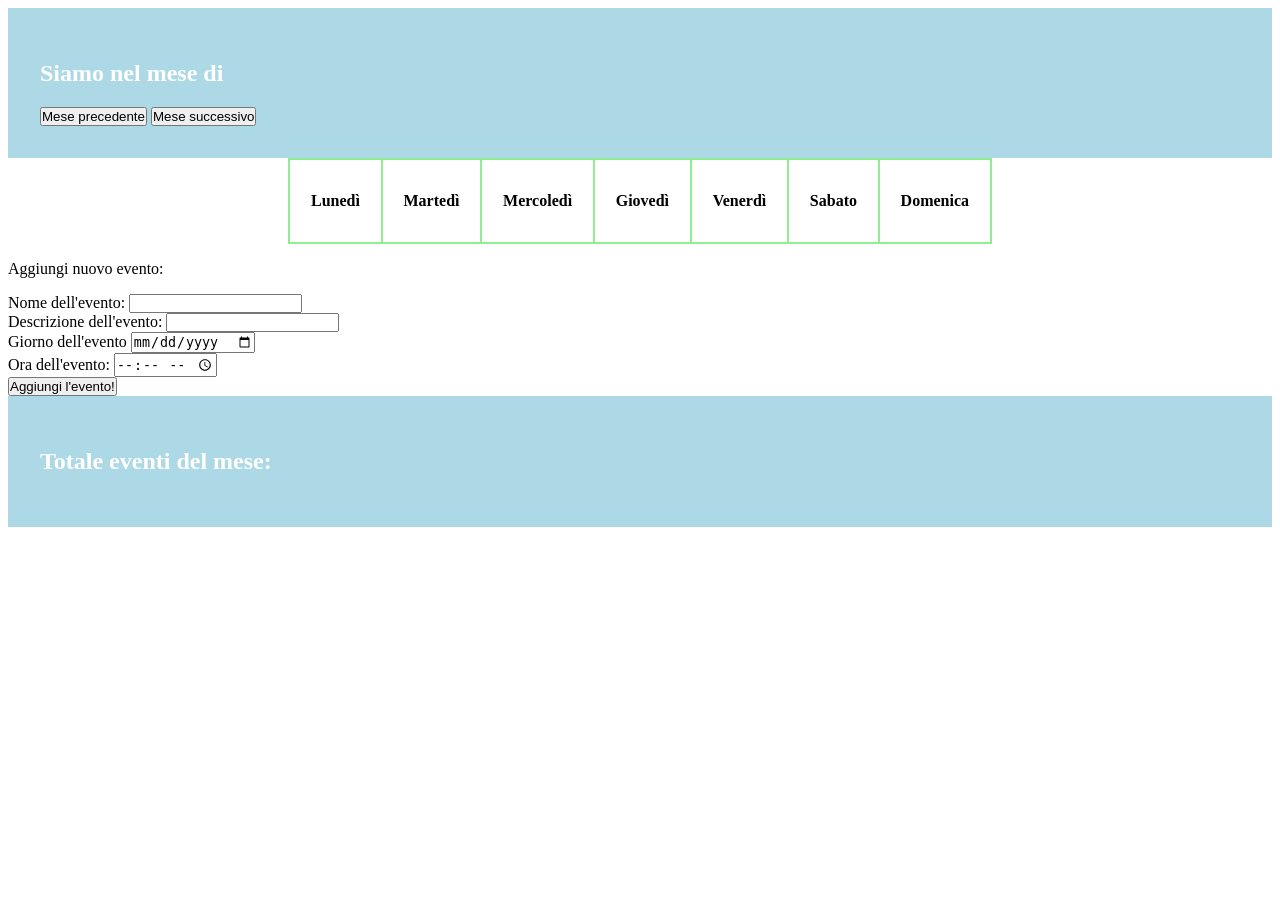
==== Dynamic-event-calendar.html @ b4f47629 "rearranging some stuff" ====
<!-- ## ESERCIZIO 2: Calendario Eventi Dinamico
### Descrizione del Progetto
Creare un **pianificatore eventi** mensile con vista calendario interattivo. L'utente può aggiungere, 
modificare ed eliminare eventi, con persistenza locale via LocalStorage.
### Requisiti Funzionali
1. **Vista Calendario**: Griglia 7×6 giorni con evidenziazione corrente
2. **Aggiungi Evento**: Modal con data, ora, titolo, descrizione
3. **Gestione Eventi**: Click giorno mostra/eliminare eventi
4. **Navigazione**: Freccia mese precedente/successivo
5. **Responsive**: Layout colonna singola su mobile
┌─────────────────────────────────────┐
│ HEADER: Mese/Anno ← → Aggiungi │
├─────────────────────────────────────┤
│ CALENDARIO 7×6 │ EVENTI GIORNO │
│ Responsive │ + Form │
├─────────────────────────────────────┤
│ FOOTER: Totale eventi mese │
└─────────────────────────────────────┘ -->
<!DOCTYPE html>
<html lang="it">
<head>
    <meta charset="UTF-8">
    <meta name="viewport" content="width=device-width, initial-scale=1.0">
    <title>Esercizio_2</title>
    <link rel="stylesheet" href="sources/style.css">
    <script src="sources/script.js"></script>
</head>
<body>
    <header>
        <h2 onclick="creaQuestoMese()">Siamo nel mese di</h2><span id="meseCorrente"></span>
        <button onclick="indietroUnMese">Mese precedente</button>
        <button onclick="avantiUnMese">Mese successivo</button>
    </header>
    <main>
        <table >
            <thead>
                <tr>
                    <th class="giorniDellaSettimana">Lunedì</th>
                    <th class="giorniDellaSettimana">Martedì</th>
                    <th class="giorniDellaSettimana">Mercoledì</th>
                    <th class="giorniDellaSettimana">Giovedì</th>
                    <th class="giorniDellaSettimana">Venerdì</th>
                    <th class="giorniDellaSettimana">Sabato</th>
                    <th class="giorniDellaSettimana">Domenica</th>
                </tr>
            </thead>
            <tbody id="giorniDelMese"></tbody>
        </table>        
        <form>
            <p>Aggiungi nuovo evento:</p>
            <label for="nome">Nome dell'evento:</label>
            <input type="text" id="nome" name="nome"><br>
            <label for="descrizione">Descrizione dell'evento:</label>
            <input type="text" id="descrizione" name="descrizione"><br>
            <label for="data">Giorno dell'evento</label>
            <input type="date" id="data" name="data"><br>
            <label for="orario">Ora dell'evento:</label>
            <input type="time" id="time" name="time"><br>
            <button onclick="aggiungiEvento">Aggiungi l'evento!</button>
        </form>
    </main>
    <footer>
        <h2>Totale eventi del mese:</h2><span id="contaEventi"></span>
    </footer>
</body>
</html>
---- sources/style.css ----
* {
    padding: 0;
    padding: 0;
    box-sizing: border-box;
}

header, footer {
    background-color: lightblue;
    color: white;
    padding: 2rem;
}
table, tbody, thead{
    border: solid 2px lightgreen;
    border-collapse: collapse;
    margin: 0 auto;
}
th, td{
    padding: 2rem 1.3rem;
    border: solid 2px lightgreen;
}
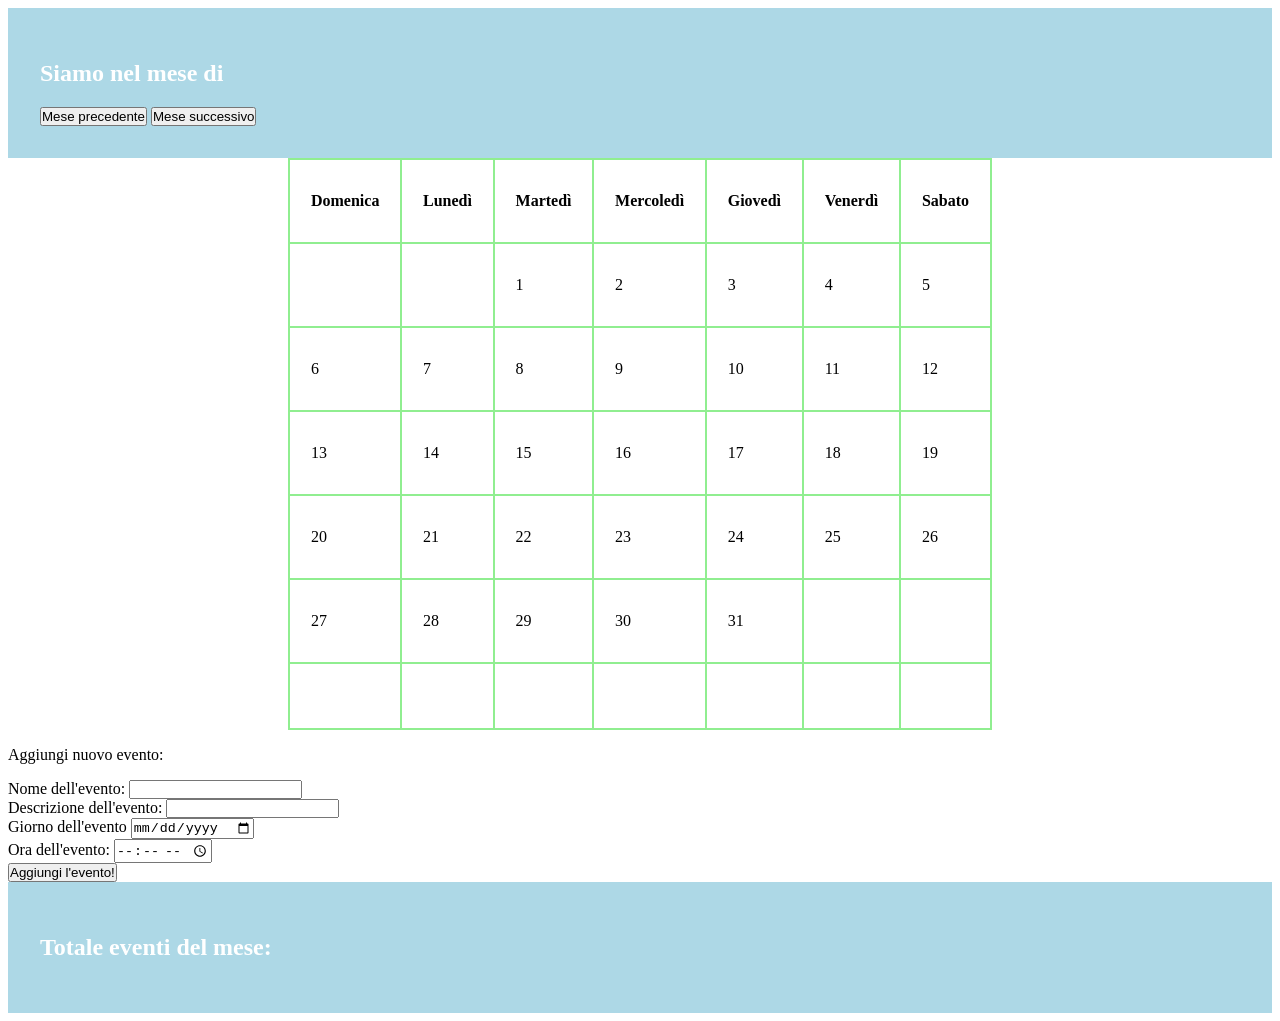
==== commit cff840c7: "create fuction CreaLaGriglia() e creaQuestoMese()" ====
--- a/Dynamic-event-calendar.html
+++ b/Dynamic-event-calendar.html
@@ -21,27 +21,27 @@
 <head>
     <meta charset="UTF-8">
     <meta name="viewport" content="width=device-width, initial-scale=1.0">
-    <title>Esercizio_2</title>
+    <title>Dynamic Event Calendar</title>
     <link rel="stylesheet" href="sources/style.css">
     <script src="sources/script.js"></script>
 </head>
-<body>
+<body onload="CreaLaGriglia()">
     <header>
-        <h2 onclick="creaQuestoMese()">Siamo nel mese di</h2><span id="meseCorrente"></span>
-        <button onclick="indietroUnMese">Mese precedente</button>
-        <button onclick="avantiUnMese">Mese successivo</button>
+        <h2>Siamo nel mese di</h2><span id="meseCorrente"></span>
+        <button onclick="indietroUnMese()">Mese precedente</button>
+        <button onclick="avantiUnMese()">Mese successivo</button>
     </header>
     <main>
         <table >
             <thead>
                 <tr>
+                    <th class="giorniDellaSettimana">Domenica</th>
                     <th class="giorniDellaSettimana">Lunedì</th>
                     <th class="giorniDellaSettimana">Martedì</th>
                     <th class="giorniDellaSettimana">Mercoledì</th>
                     <th class="giorniDellaSettimana">Giovedì</th>
                     <th class="giorniDellaSettimana">Venerdì</th>
                     <th class="giorniDellaSettimana">Sabato</th>
-                    <th class="giorniDellaSettimana">Domenica</th>
                 </tr>
             </thead>
             <tbody id="giorniDelMese"></tbody>
@@ -56,7 +56,7 @@
             <input type="date" id="data" name="data"><br>
             <label for="orario">Ora dell'evento:</label>
             <input type="time" id="time" name="time"><br>
-            <button onclick="aggiungiEvento">Aggiungi l'evento!</button>
+            <button onclick="aggiungiEvento()">Aggiungi l'evento!</button>
         </form>
     </main>
     <footer>
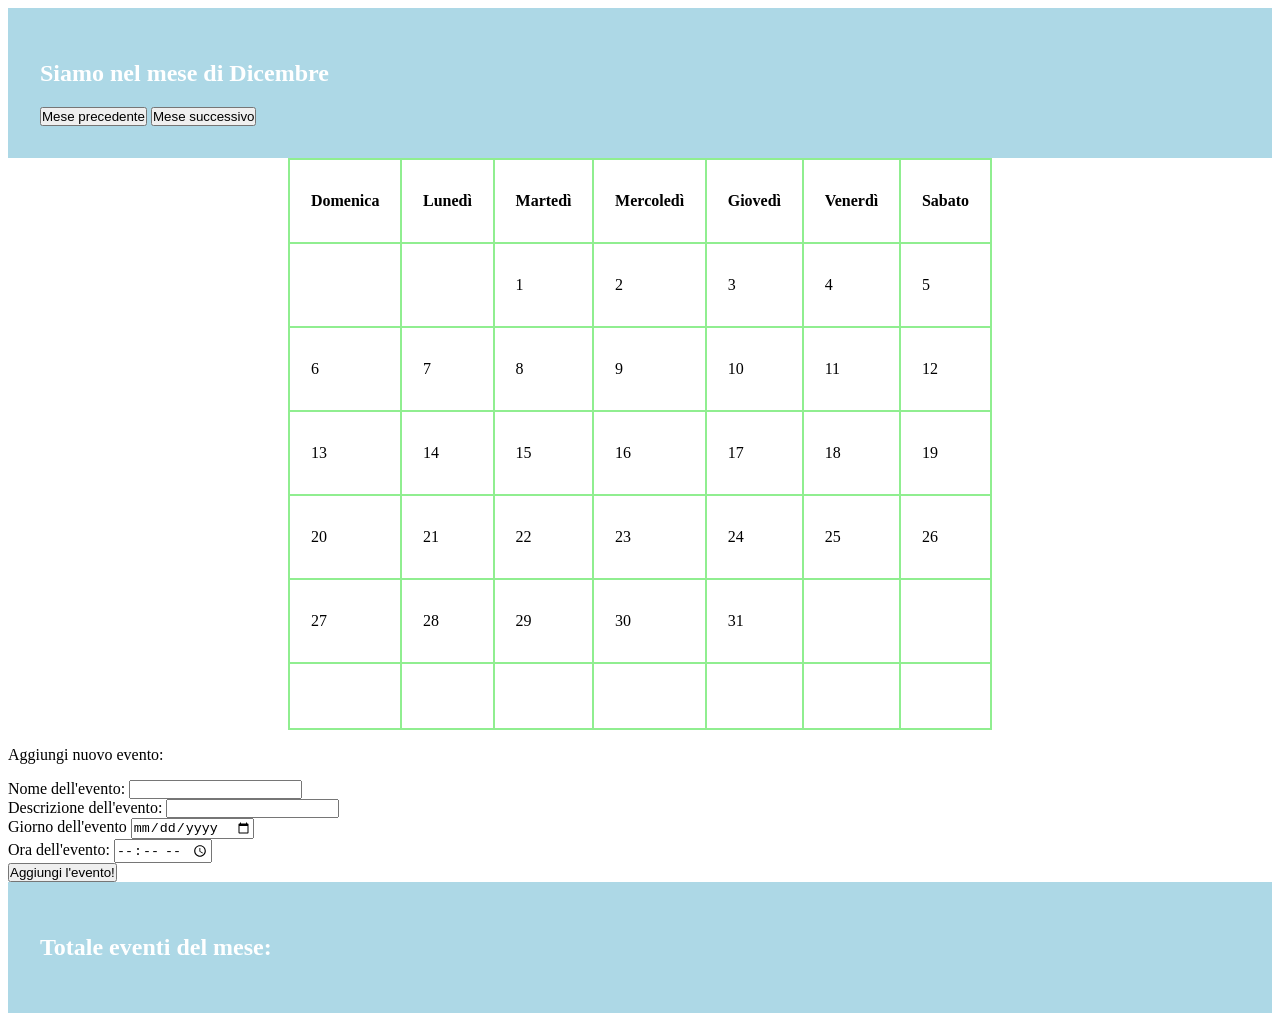
==== commit 0e1fc4e0: "minor changes to CreaQuestoMese()" ====
--- a/Dynamic-event-calendar.html
+++ b/Dynamic-event-calendar.html
@@ -27,9 +27,9 @@
 </head>
 <body onload="CreaLaGriglia()">
     <header>
-        <h2>Siamo nel mese di</h2><span id="meseCorrente"></span>
-        <button onclick="indietroUnMese()">Mese precedente</button>
-        <button onclick="avantiUnMese()">Mese successivo</button>
+        <h2>Siamo nel mese di <span id="meseAttuale"></span></h2>
+        <button onclick="CambioMese()">Mese precedente</button>
+        <button onclick="CambioMese()">Mese successivo</button>
     </header>
     <main>
         <table >
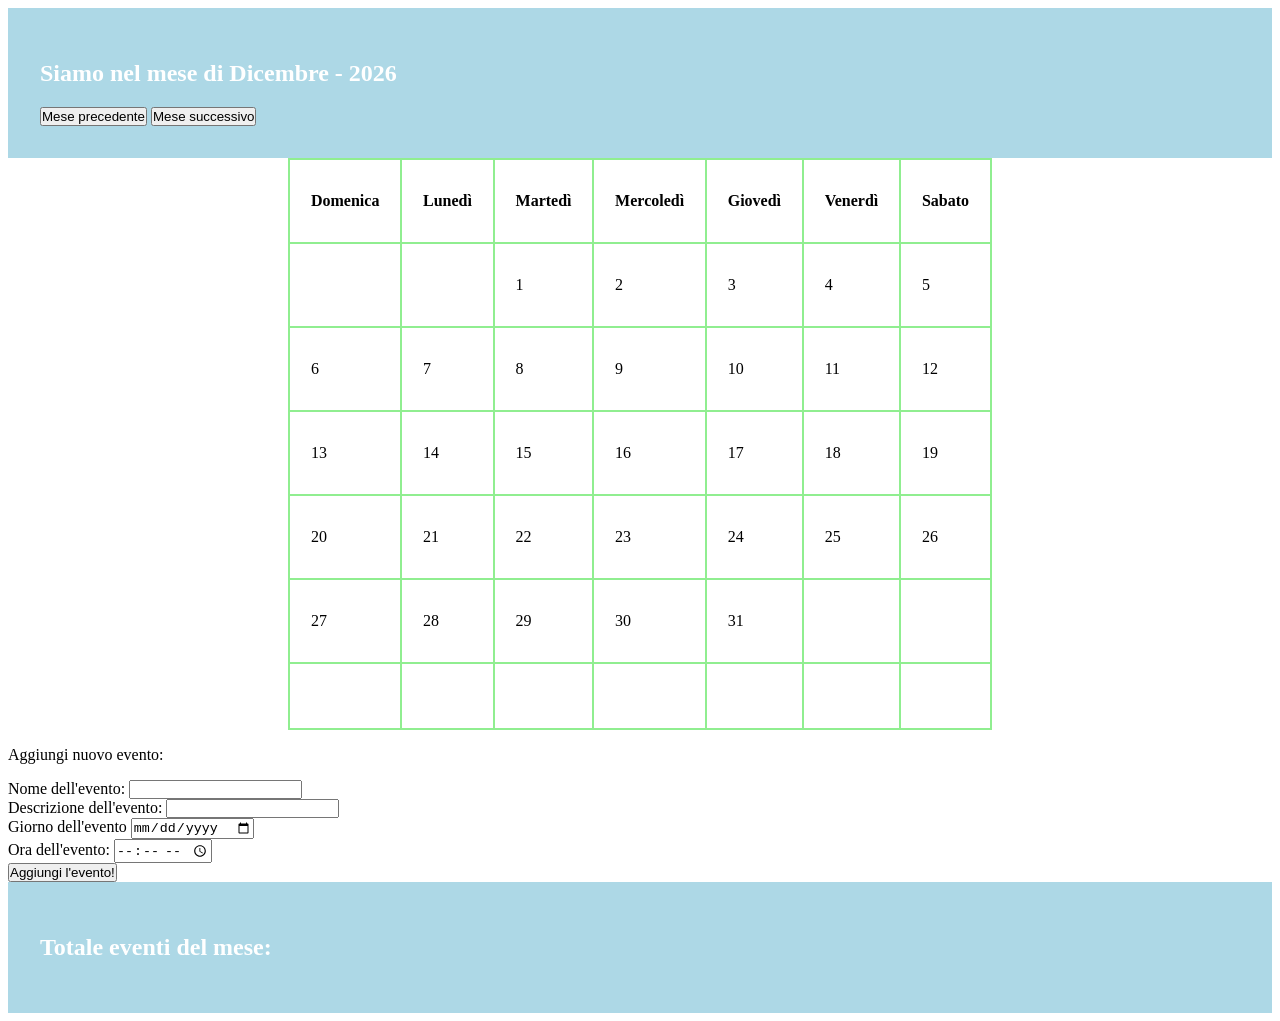
==== commit 2a2019df: "Add function CambioMese()" ====
--- a/Dynamic-event-calendar.html
+++ b/Dynamic-event-calendar.html
@@ -28,8 +28,8 @@
 <body onload="CreaLaGriglia()">
     <header>
         <h2>Siamo nel mese di <span id="meseAttuale"></span></h2>
-        <button onclick="CambioMese()">Mese precedente</button>
-        <button onclick="CambioMese()">Mese successivo</button>
+        <button onclick="CambioMese(-1)">Mese precedente</button>
+        <button onclick="CambioMese(+1)">Mese successivo</button>
     </header>
     <main>
         <table >
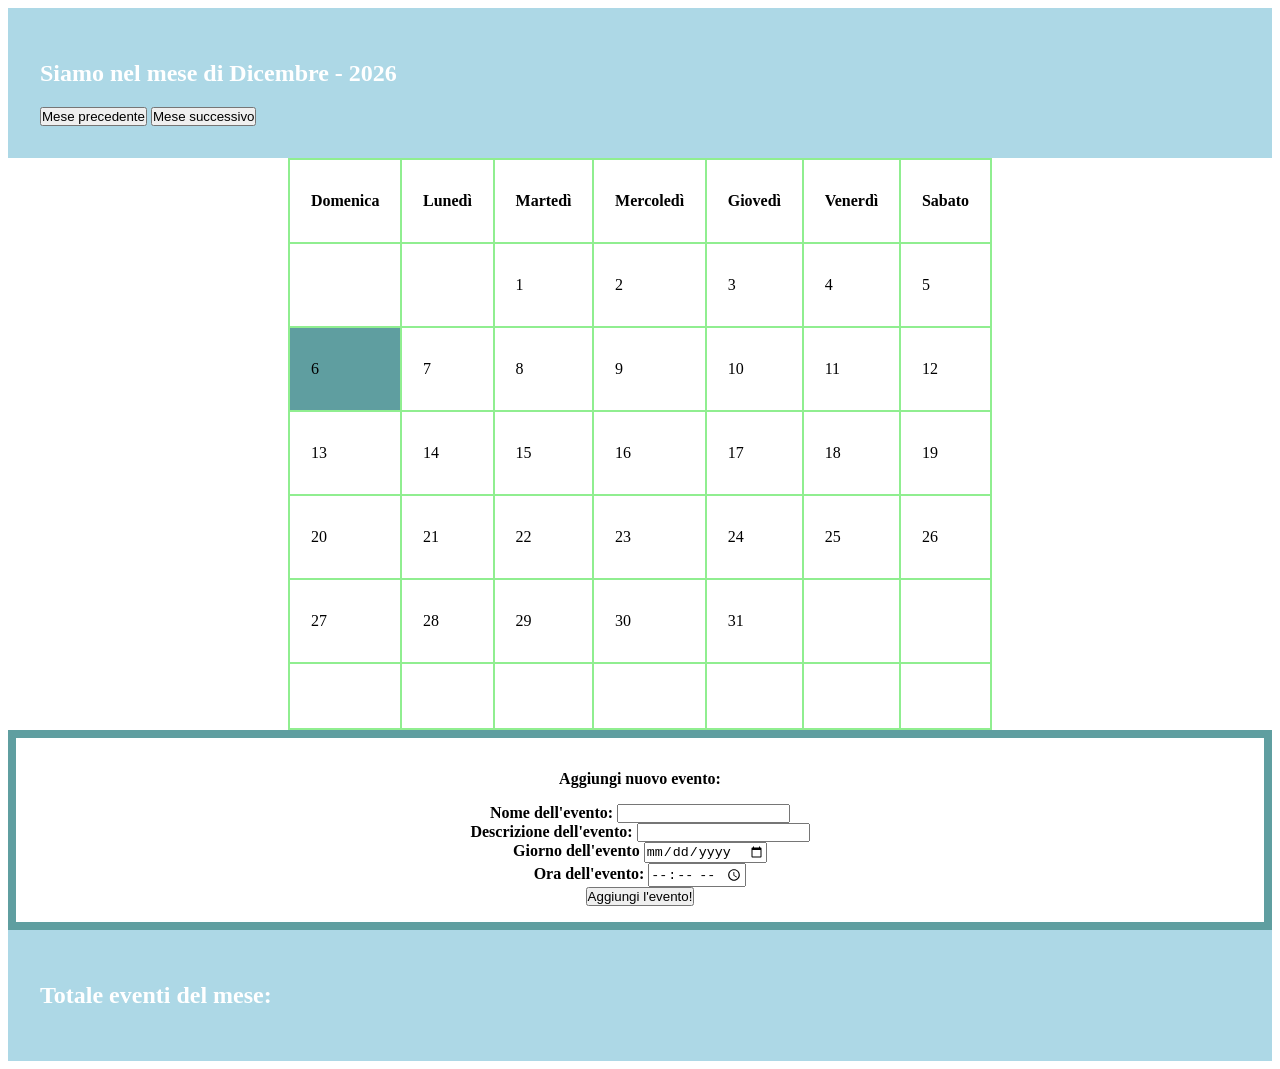
==== commit daaa010b: "Added the first draft of the form handling" ====
--- a/Dynamic-event-calendar.html
+++ b/Dynamic-event-calendar.html
@@ -1,7 +1,7 @@
 <!-- ## ESERCIZIO 2: Calendario Eventi Dinamico
 ### Descrizione del Progetto
-Creare un **pianificatore eventi** mensile con vista calendario interattivo. L'utente può aggiungere, 
-modificare ed eliminare eventi, con persistenza locale via LocalStorage.
+Creare un **pianificatore eventi** mensile con vista calendario interattivo. 
+L'utente può aggiungere, modificare ed eliminare eventi.
 ### Requisiti Funzionali
 1. **Vista Calendario**: Griglia 7×6 giorni con evidenziazione corrente
 2. **Aggiungi Evento**: Modal con data, ora, titolo, descrizione
@@ -23,7 +23,7 @@
     <meta name="viewport" content="width=device-width, initial-scale=1.0">
     <title>Dynamic Event Calendar</title>
     <link rel="stylesheet" href="sources/style.css">
-    <script src="sources/script.js"></script>
+    <script src="sources/script.js" defer></script>
 </head>
 <body onload="CreaLaGriglia()">
     <header>
@@ -46,7 +46,7 @@
             </thead>
             <tbody id="giorniDelMese"></tbody>
         </table>        
-        <form>
+        <form id="contatto">
             <p>Aggiungi nuovo evento:</p>
             <label for="nome">Nome dell'evento:</label>
             <input type="text" id="nome" name="nome"><br>
@@ -55,8 +55,8 @@
             <label for="data">Giorno dell'evento</label>
             <input type="date" id="data" name="data"><br>
             <label for="orario">Ora dell'evento:</label>
-            <input type="time" id="time" name="time"><br>
-            <button onclick="aggiungiEvento()">Aggiungi l'evento!</button>
+            <input type="time" id="time" name="orario"><br>
+            <button type="submit">Aggiungi l'evento!</button>
         </form>
     </main>
     <footer>
--- a/sources/style.css
+++ b/sources/style.css
@@ -17,4 +17,11 @@
 th, td{
     padding: 2rem 1.3rem;
     border: solid 2px lightgreen;
+}
+
+form {
+    text-align: center;
+    border: 0.5rem solid cadetblue;
+    padding: 1rem;
+    font-weight: 700;
 }
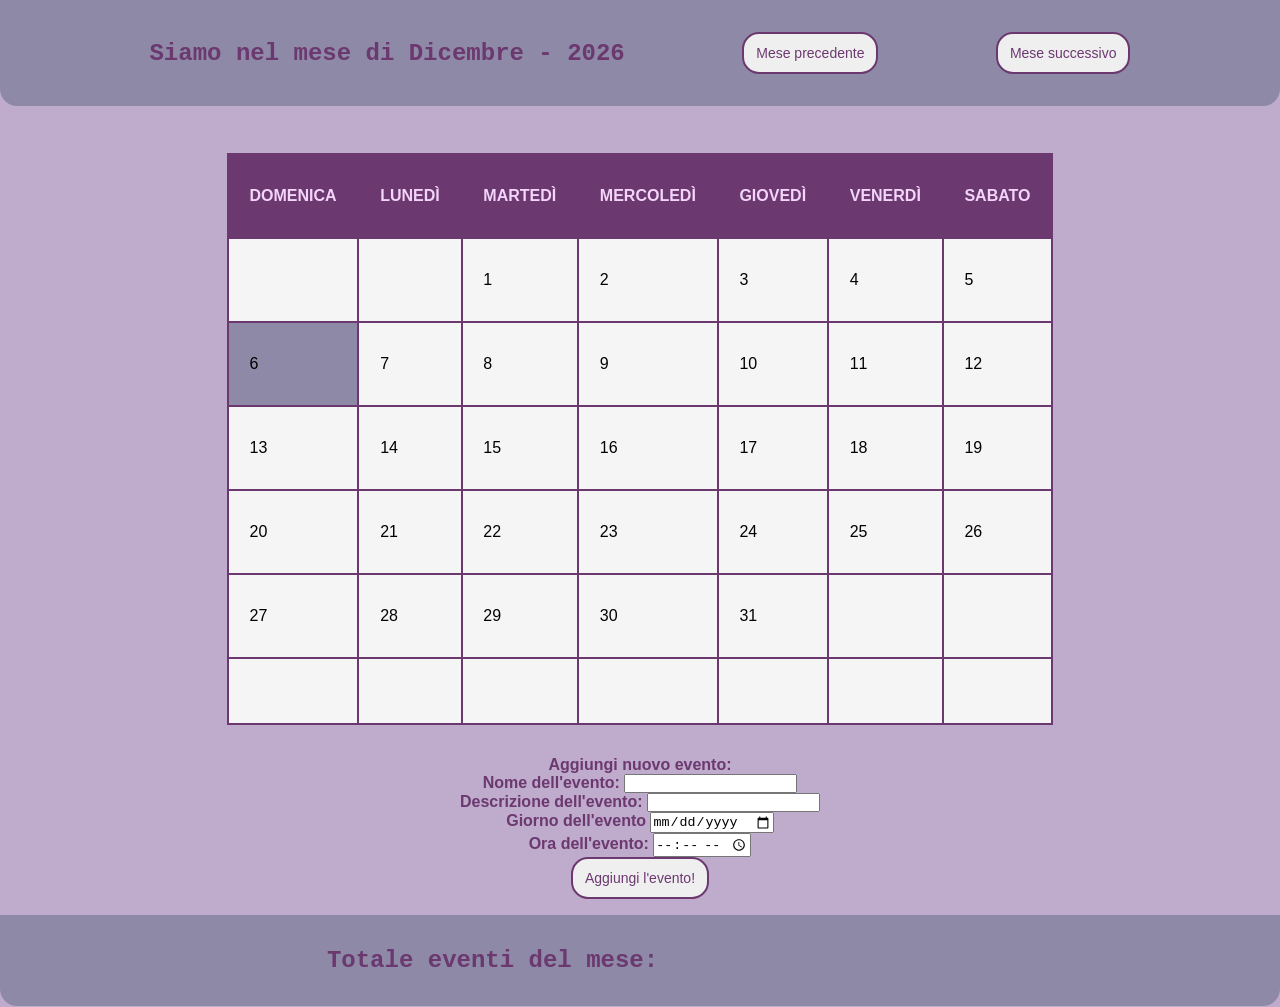
==== commit 847def9a: "Added the event card (functioning)+ css base" ====
--- a/Dynamic-event-calendar.html
+++ b/Dynamic-event-calendar.html
@@ -1,7 +1,7 @@
 <!-- ## ESERCIZIO 2: Calendario Eventi Dinamico
 ### Descrizione del Progetto
 Creare un **pianificatore eventi** mensile con vista calendario interattivo. 
-L'utente può aggiungere, modificare ed eliminare eventi.
+L'utente può aggiungere, modificare ed eliminare eventi, con persistenza locale via LocalStorage.
 ### Requisiti Funzionali
 1. **Vista Calendario**: Griglia 7×6 giorni con evidenziazione corrente
 2. **Aggiungi Evento**: Modal con data, ora, titolo, descrizione
@@ -32,6 +32,8 @@
         <button onclick="CambioMese(+1)">Mese successivo</button>
     </header>
     <main>
+        <!-- qui deve apparire le specifiche dell'impegno -->
+        <div id="cardImpegno"></div>
         <table >
             <thead>
                 <tr>
@@ -55,7 +57,7 @@
             <label for="data">Giorno dell'evento</label>
             <input type="date" id="data" name="data"><br>
             <label for="orario">Ora dell'evento:</label>
-            <input type="time" id="time" name="orario"><br>
+            <input type="time" id="orario" name="orario"><br>
             <button type="submit">Aggiungi l'evento!</button>
         </form>
     </main>
--- a/sources/style.css
+++ b/sources/style.css
@@ -1,27 +1,73 @@
 * {
     padding: 0;
-    padding: 0;
+    margin: 0;
     box-sizing: border-box;
 }
+:root {
+    --color-bg: rgb(141, 137, 166);
+    --color-text: rgb(108, 56, 112);
+    --color-accent: rgb(191, 171, 203);
+    --color-light: rgb(242, 213, 248);
+    --padding-main: 5px 42px;
+    --font-main: "Trebuchet MS", Helvetica, sans-serif;
+    --font-accent: "Lucida Console", Monaco, monospace;
+}
+ body{
+    font-family: var(--font-main);
+    background-color: var(--color-accent);
+ }
 
 header, footer {
-    background-color: lightblue;
-    color: white;
+    font-family: var(--font-accent);
+    background-color: var(--color-bg);
+    color: var(--color-text);
     padding: 2rem;
+    display: flex;
+    align-items: center;
+    justify-content: space-evenly;
+    border-bottom-left-radius: 17px;
+    border-bottom-right-radius: 17px;
+}
+button {
+color: var(--color-text); 
+font-size: 14px; 
+line-height: 14px; 
+padding: 12px; 
+border-radius: 17px; 
+border: 2px solid var(--color-text); 
+display: inline-block;
+}
+
+button:hover {
+background: var(--color-text); 
+color: var(--color-light);
+}
+
+button:active {
+background: var(--color-text); 
+color: var(--color-light);
+}
+table{
+    margin: 15px auto;
 }
 table, tbody, thead{
-    border: solid 2px lightgreen;
+    border: solid 2px var(--color-text);
     border-collapse: collapse;
-    margin: 0 auto;
+    background-color: whitesmoke;
+}
+th{
+    text-transform: uppercase;
+    background-color: var(--color-text);
+    color: var(--color-light);
 }
 th, td{
     padding: 2rem 1.3rem;
-    border: solid 2px lightgreen;
+    border: solid 2px var(--color-text);
 }
 
-form {
+#cardImpegno, #contatto {
     text-align: center;
-    border: 0.5rem solid cadetblue;
+    color: var(--color-text);
     padding: 1rem;
     font-weight: 700;
 }
